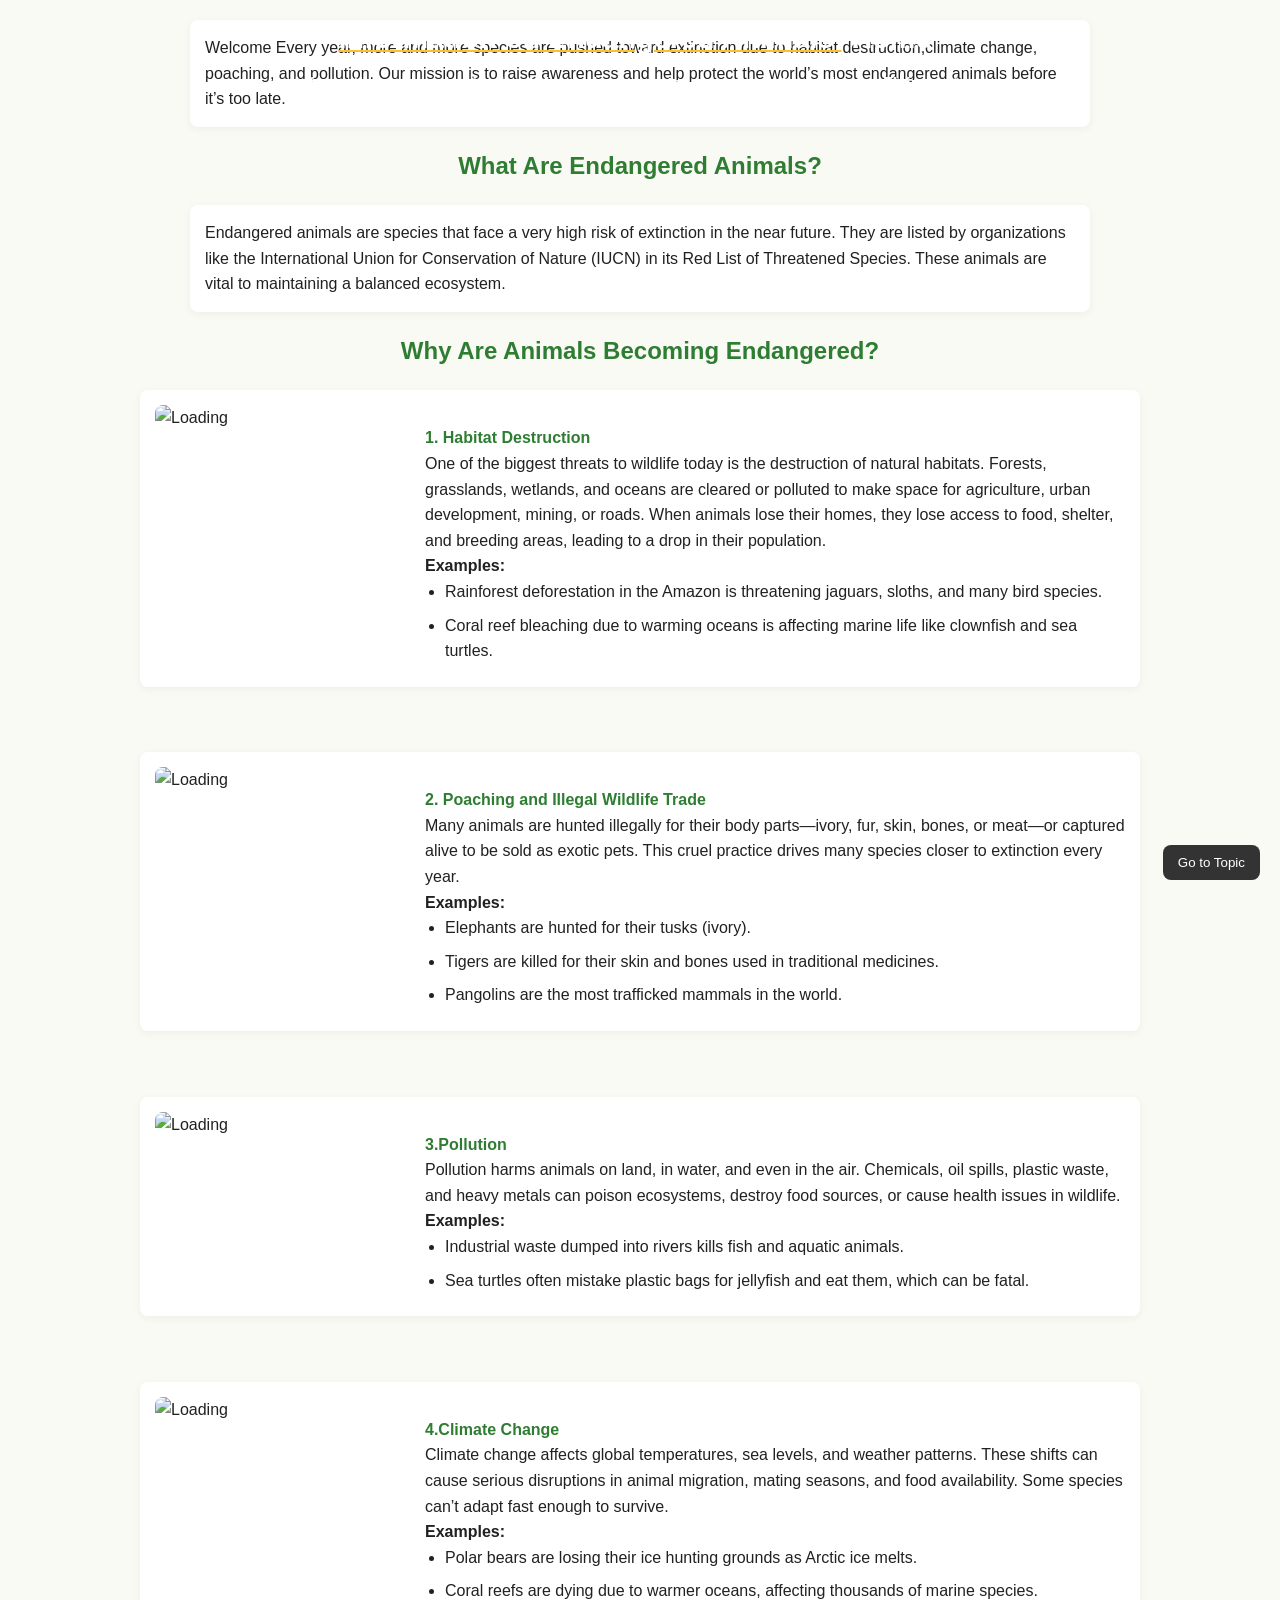
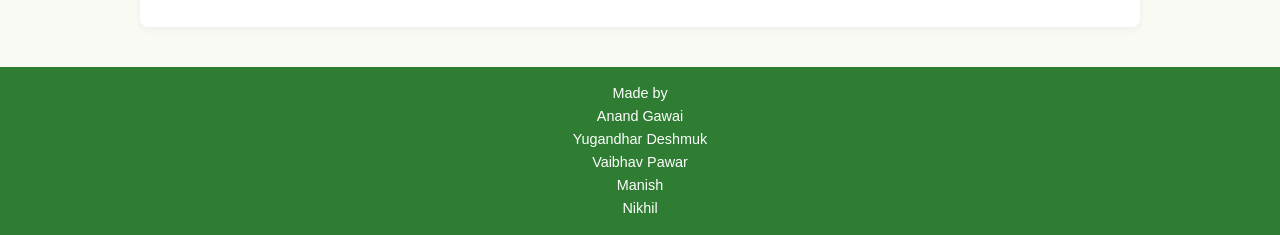
==== index.html @ 73d364ec "Update and rename Index.html to index.html" ====
<!DOCTYPE html>
<html lang="en">
<head>
    <meta charset="UTF-8">
    <meta name="viewport" content="width=device-width, initial-scale=1.0">
    <title>Document</title>
    <link rel="stylesheet" href="newfrt.css">
    <script src="scroll.js"></script>
</head>
<header id="Topic">
     <h1>
        <u>
        Information on Endangered Animals
        </u> 
        <a id="home" href="Index.html">Home</a>
    </h1>
     <a id="in" href="animal/land.html" target="_main">Information on Land animal</a>
    
    <a id="in" href="animal/water.html" target="_main">Information on water animal</a>
    
    <a id="in" href="animal/flying.html" target="_main">Information on Flying animal</a>
    
</header>
<button id="scrollBtn">Go to Topic</button>
<body>
   
    <p id="Info">
        Welcome
        Every year, more and more species are pushed toward extinction due to habitat destruction,climate change, poaching, and pollution. Our mission is to raise awareness and help protect the world’s most endangered animals before it’s too late.
    </p>
     <h2>
        What Are Endangered Animals?
     </h2>
     <p id="que">
        Endangered animals are species that face a very high risk of extinction in the near future. They are listed by organizations like the International Union for Conservation of Nature (IUCN) in its Red List of Threatened Species. These animals are vital to maintaining a balanced ecosystem.
     </p1>
     <h2>
        Why Are Animals Becoming Endangered?
     </h2>
    <div class="habitat-section">
    
  <img src="img/distruction.avif" alt="Loading" />
  <div class="habitat-text">
    <h4>1. Habitat Destruction</h4>
    <p>
      One of the biggest threats to wildlife today is the destruction of natural habitats. Forests, grasslands, wetlands, and oceans are cleared or polluted to make space for agriculture, urban development, mining, or roads. When animals lose their homes, they lose access to food, shelter, and breeding areas, leading to a drop in their population.
    </p>
    <p><strong>Examples:</strong></p>
    <ul>
      <li>Rainforest deforestation in the Amazon is threatening jaguars, sloths, and many bird species.</li>
      <li>Coral reef bleaching due to warming oceans is affecting marine life like clownfish and sea turtles.</li>
    </ul>
  </div>
</div>
    <br>
    <div class="habitat-section">
    
  <img src="img/Poaching and Illegal Wildlife Trade.avif" alt="Loading" />
  <div class="habitat-text">
    <h4>2. Poaching and Illegal Wildlife Trade</h4>
    <p>
   Many animals are hunted illegally for their body parts—ivory, fur, skin, bones, or meat—or captured alive to be sold as exotic pets. This cruel practice drives many species closer to extinction every year.
    </p>
    <p><strong>Examples:</strong></p>
    <ul>
      <li>Elephants are hunted for their tusks (ivory).</li>
      <li>Tigers are killed for their skin and bones used in traditional medicines.</li>
      <li>Pangolins are the most trafficked mammals in the world.</li>
    </ul>
  </div>
</div> 
<br>
 <div class="habitat-section">
    
  <img src="img/pollution.jpg" alt="Loading" />
  <div class="habitat-text">
    
<h4>3.Pollution</h4>
    <p>
Pollution harms animals on land, in water, and even in the air. Chemicals, oil spills, plastic waste, and heavy metals can poison ecosystems, destroy food sources, or cause health issues in wildlife.
    </p>
    <p><strong>Examples:</strong></p>
    <ul>
      <li>Industrial waste dumped into rivers kills fish and aquatic animals.</li>
      <li>Sea turtles often mistake plastic bags for jellyfish and eat them, which can be fatal.</li>
    </ul>
  </div>
</div>  
<br>
 <div class="habitat-section">
    
  <img src="img/climate.jpg" alt="Loading" />
  <div class="habitat-text">

<h4>4.Climate Change</h4>
    <p>
Climate change affects global temperatures, sea levels, and weather patterns. These shifts can cause serious disruptions in animal migration, mating seasons, and food availability. Some species can’t adapt fast enough to survive.
    </p>
    <p><strong>Examples:</strong></p>
    <ul>
      <li>Polar bears are losing their ice hunting grounds as Arctic ice melts.</li>
      <li>Coral reefs are dying due to warmer oceans, affecting thousands of marine species.</li>
    </ul>
  </div>
</div>
</body>
<footer id="Inf">
    Made by 
    <br>
    Anand Gawai
    <br>
    Yugandhar Deshmuk
    <br>
    Vaibhav Pawar
    <br>
    Manish
    <br>
    Nikhil
</footer>
</html>
---- newfrt.css ----
* {
  margin: 0;
  padding: 0;
  box-sizing: border-box;
}

body {
  font-family: 'Segoe UI', Tahoma, Geneva, Verdana, sans-serif;
  background-color: #FAFAF5;
  color: #212121;
  line-height: 1.6;
}

header {
    background-image: url(img/Habitat\ Destruction.jpg);
  padding: 20px;
  text-align: center;
  color: white;
  position: fixed;
  top: 0;              
  left: 0;
  width: 100%;      
  padding: 15px;
  z-index: 1000;      
}


header h1 {
  font-size: 1.8rem;
  margin-bottom: 10px;
}

header h1 u {
  text-decoration-color: #FBC02D; 
}

header a {
  text-decoration: none;
  color: white;
  font-weight: bold;
  margin: 0 10px;
  transition: color 0.3s ease;
}

header a:hover {
  color: #FBC02D;
}


#Info, #que {
  max-width: 900px;
  margin: 20px auto;
  padding: 15px;
  background: #ffffff;
  border-radius: 8px;
  box-shadow: 0 2px 8px rgba(0,0,0,0.05);
}

h2, h3, h4 {
  color: #2E7D32;
  margin-top: 20px;
}


.habitat-section {
  display: flex;
  align-items: flex-start;
  gap: 20px;
  background: #ffffff;
  padding: 15px;
  margin: 20px auto;
  max-width: 1000px;
  border-radius: 8px;
  box-shadow: 0 2px 8px rgba(0,0,0,0.05);
}

.habitat-section img {
  width: 250px;
  height: auto;
  border-radius: 8px;
}

.habitat-text {
  flex: 1;
}

.habitat-text ul {
  padding-left: 20px;
}

.habitat-text li {
  margin-bottom: 8px;
}


footer {
  background-color: #2E7D32;
  color: white;
  text-align: center;
  padding: 15px;
  margin-top: 40px;
  font-size: 0.9rem;
}


@media (max-width: 768px) {
  .habitat-section {
    flex-direction: column;
    text-align: center;
  }

  .habitat-section img {
    width: 100%;
    max-width: 350px;
    margin: 0 auto;
  }

  .habitat-text ul {
    text-align: left;
  }
}
h2{
    text-align: center;
}
#scrollBtn {
    position: fixed;    
    bottom: 20px;       
    right: 20px;        
    padding: 10px 15px;
    background-color: #333;
    color: white;
    border: none;
    border-radius: 8px;
    cursor: pointer;
}

#scrollBtn:hover {
    background-color: #555;
}
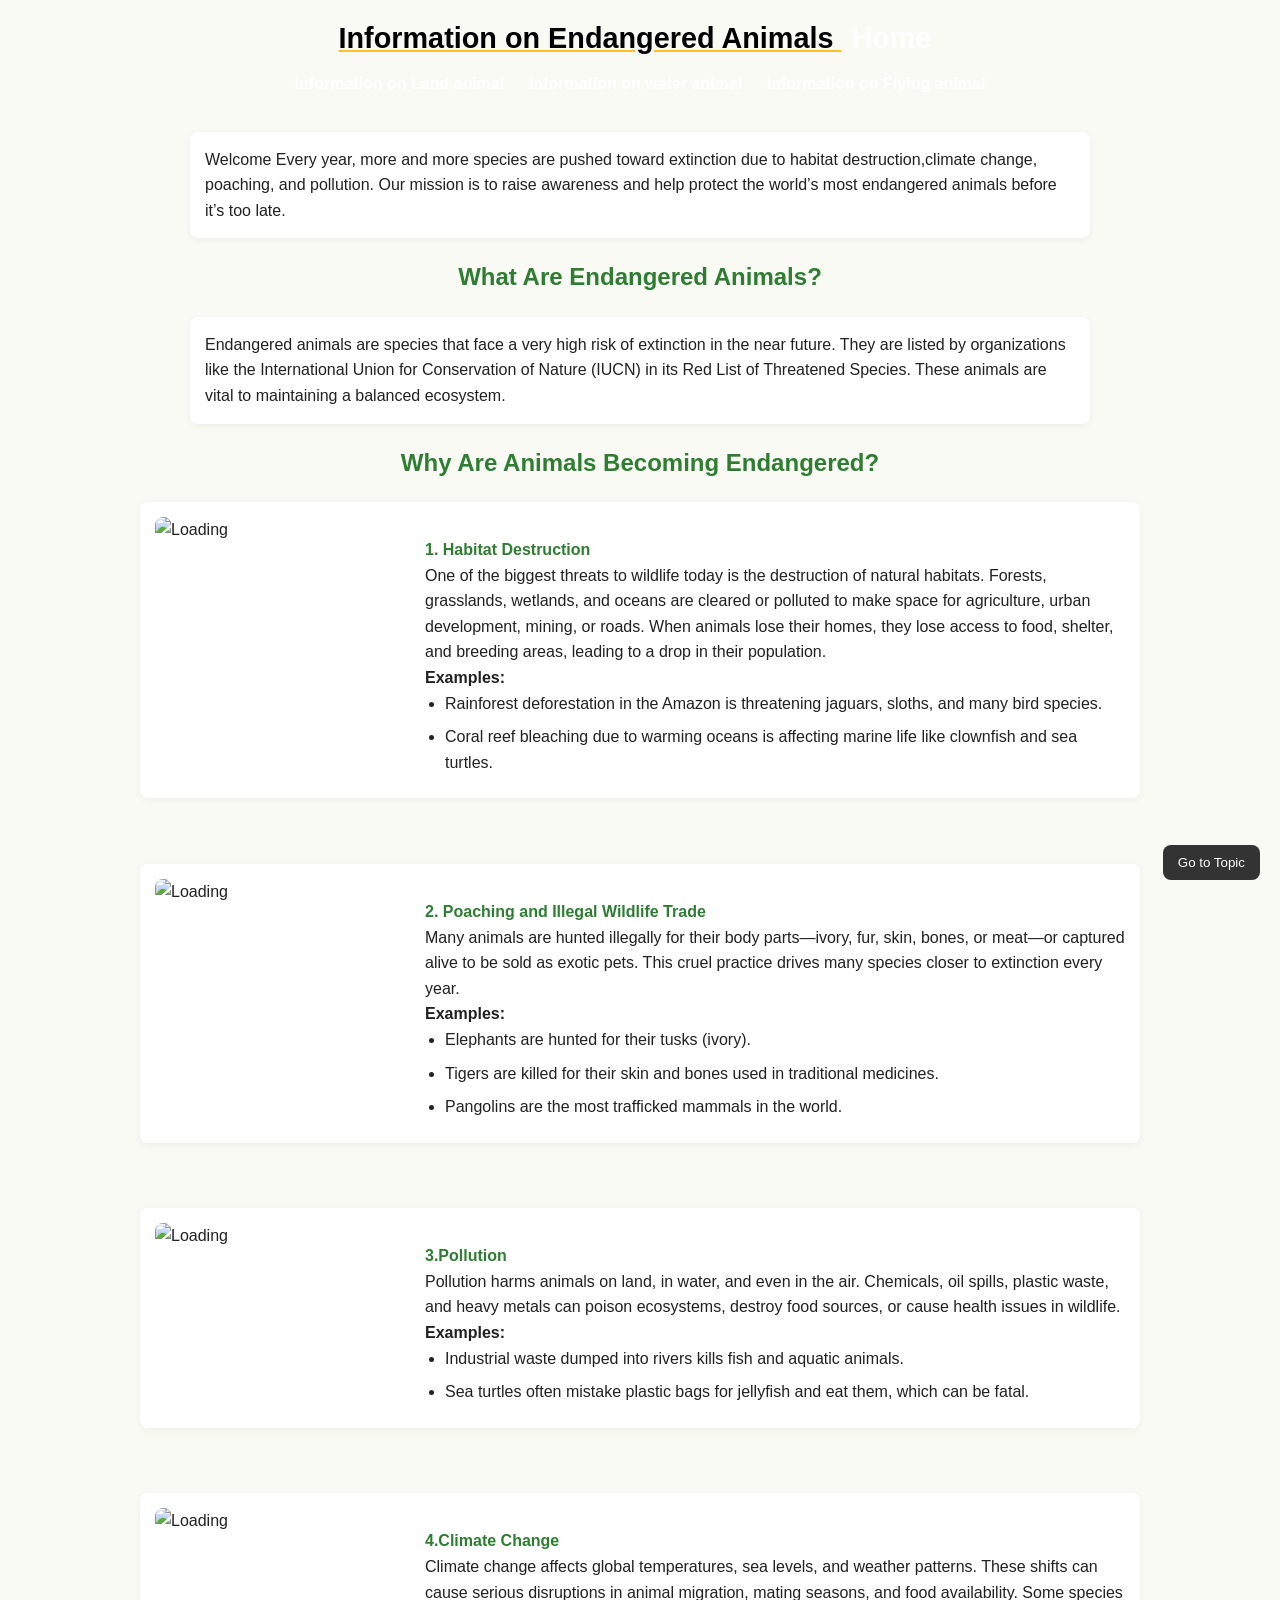
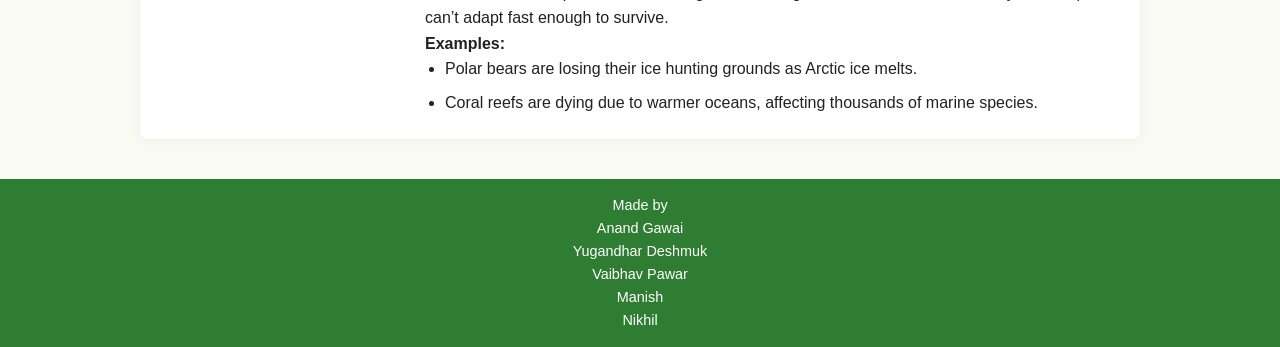
==== commit 3645fe60: "Update index.html" ====
--- a/index.html
+++ b/index.html
@@ -12,9 +12,9 @@
         <u>
         Information on Endangered Animals
         </u> 
-        <a id="home" href="Index.html">Home</a>
+        <a id="home" href="index.html">Home</a>
     </h1>
-     <a id="in" href="animal/land.html" target="_main">Information on Land animal</a>
+     <a id="in" href="Land.html" target="_main">Information on Land animal</a>
     
     <a id="in" href="animal/water.html" target="_main">Information on water animal</a>
     
@@ -39,7 +39,7 @@
      </h2>
     <div class="habitat-section">
     
-  <img src="img/distruction.avif" alt="Loading" />
+  <img src="https://cdn.discordapp.com/attachments/1398712127400841281/1410574116293181450/distruction.avif?ex=68b18304&is=68b03184&hm=39e5c4b210356f2065f05182620e73eb16cac89c95bfaab097e0e504cf3d7769&" alt="Loading" />
   <div class="habitat-text">
     <h4>1. Habitat Destruction</h4>
     <p>
@@ -55,7 +55,7 @@
     <br>
     <div class="habitat-section">
     
-  <img src="img/Poaching and Illegal Wildlife Trade.avif" alt="Loading" />
+  <img src="https://cdn.discordapp.com/attachments/1398712127400841281/1410574321532801056/Poaching_and_Illegal_Wildlife_Trade.avif?ex=68b18335&is=68b031b5&hm=ba5f28189ce9f9b8cbaf4f32332c6a9b202aa4400c9c926b46476ef6dd1d2db5&" alt="Loading" />
   <div class="habitat-text">
     <h4>2. Poaching and Illegal Wildlife Trade</h4>
     <p>
@@ -72,7 +72,7 @@
 <br>
  <div class="habitat-section">
     
-  <img src="img/pollution.jpg" alt="Loading" />
+  <img src="https://cdn.discordapp.com/attachments/1398712127400841281/1410574441137574041/pollution.jpg?ex=68b18351&is=68b031d1&hm=04e0c7385a8c72d296f119a8b5f177cffa441d1dd35b252f68e3096f7113b501&" alt="Loading" />
   <div class="habitat-text">
     
 <h4>3.Pollution</h4>
@@ -89,7 +89,7 @@
 <br>
  <div class="habitat-section">
     
-  <img src="img/climate.jpg" alt="Loading" />
+  <img src="https://media.discordapp.net/attachments/1398712127400841281/1410574552236294174/climate.jpg?ex=68b1836c&is=68b031ec&hm=ded7bdb565868e3cec8536ae54ef1946432c68ff2b3ea28abecf5c38b11302a9&=&format=webp&width=1314&height=690" alt="Loading" />
   <div class="habitat-text">
 
 <h4>4.Climate Change</h4>
@@ -118,3 +118,4 @@
     Nikhil
 </footer>
 </html>
+
--- a/newfrt.css
+++ b/newfrt.css
@@ -13,11 +13,10 @@
 }
 
 header {
-    background-image: url(img/Habitat\ Destruction.jpg);
+    background-image: url(https://cdn.discordapp.com/attachments/1398712127400841281/1410573807500005407/Habitat_Destruction.jpg?ex=68b182ba&is=68b0313a&hm=590a47f354e6fe26f7bc09d0789f28b6a0f916db081e08849a3b853fd08a00e2&);
   padding: 20px;
   text-align: center;
-  color: white;
-  position: fixed;
+  color: black;
   top: 0;              
   left: 0;
   width: 100%;      
@@ -138,3 +137,10 @@
 #scrollBtn:hover {
     background-color: #555;
 }
+
+
+
+
+
+
+
